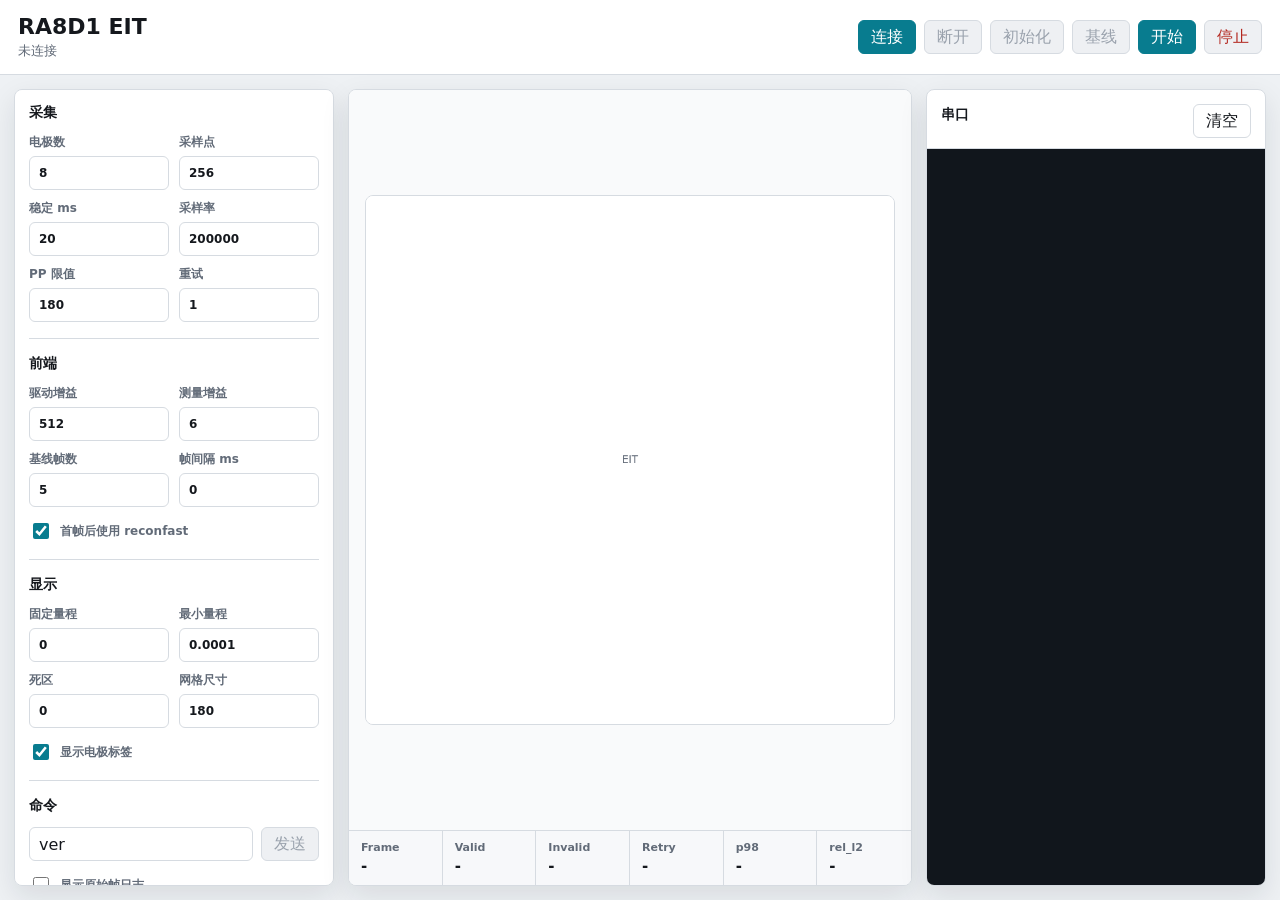
==== host/web-eit/index.html @ 943cfc96 "19:16" ====
<!doctype html>
<html lang="zh-CN">
<head>
  <meta charset="utf-8">
  <meta name="viewport" content="width=device-width, initial-scale=1">
  <title>RA8D1 EIT Web Console</title>
  <link rel="stylesheet" href="styles.css">
</head>
<body>
  <main class="app-shell">
    <header class="topbar">
      <div>
        <h1>RA8D1 EIT</h1>
        <p id="statusText" class="status-text">未连接</p>
      </div>
      <div class="toolbar">
        <button id="connectBtn" type="button">连接</button>
        <button id="disconnectBtn" type="button" disabled>断开</button>
        <button id="initBtn" type="button" disabled>初始化</button>
        <button id="baselineBtn" type="button" disabled>基线</button>
        <button id="startBtn" type="button" disabled>开始</button>
        <button id="stopBtn" type="button" disabled>停止</button>
      </div>
    </header>

    <section class="workspace">
      <aside class="control-panel" aria-label="采集参数">
        <section class="panel-section">
          <h2>采集</h2>
          <div class="grid-form">
            <label>电极数<input id="electrodesInput" type="number" min="4" max="32" step="1" value="8"></label>
            <label>采样点<input id="samplesInput" type="number" min="1" max="4096" step="1" value="256"></label>
            <label>稳定 ms<input id="settleInput" type="number" min="0" max="1000" step="1" value="20"></label>
            <label>采样率<input id="rateInput" type="number" min="1000" step="1000" value="200000"></label>
            <label>PP 限值<input id="ppLimitInput" type="number" min="0" max="1023" step="1" value="180"></label>
            <label>重试<input id="retriesInput" type="number" min="0" max="3" step="1" value="1"></label>
          </div>
        </section>

        <section class="panel-section">
          <h2>前端</h2>
          <div class="grid-form">
            <label>驱动增益<input id="driveGainInput" type="number" min="0" max="1023" step="1" value="512"></label>
            <label>测量增益<input id="measGainInput" type="number" min="0" max="1023" step="1" value="6"></label>
            <label>基线帧数<input id="baselineFramesInput" type="number" min="1" max="50" step="1" value="5"></label>
            <label>帧间隔 ms<input id="intervalInput" type="number" min="0" max="10000" step="50" value="0"></label>
          </div>
          <label class="check-row"><input id="fastModeInput" type="checkbox" checked> 首帧后使用 reconfast</label>
        </section>

        <section class="panel-section">
          <h2>显示</h2>
          <div class="grid-form">
            <label>固定量程<input id="vmaxInput" type="number" min="0" step="0.0001" value="0"></label>
            <label>最小量程<input id="minVmaxInput" type="number" min="0" step="0.0001" value="0.0001"></label>
            <label>死区<input id="deadbandInput" type="number" min="0" step="0.0001" value="0"></label>
            <label>网格尺寸<input id="gridInput" type="number" min="80" max="320" step="10" value="180"></label>
          </div>
          <label class="check-row"><input id="labelsInput" type="checkbox" checked> 显示电极标签</label>
        </section>

        <section class="panel-section">
          <h2>命令</h2>
          <div class="command-row">
            <input id="commandInput" type="text" value="ver" autocomplete="off">
            <button id="sendBtn" type="button" disabled>发送</button>
          </div>
          <label class="check-row"><input id="rawLogInput" type="checkbox"> 显示原始帧日志</label>
        </section>
      </aside>

      <section class="view-panel">
        <div class="canvas-wrap">
          <canvas id="eitCanvas" width="900" height="900"></canvas>
        </div>
        <div class="stats-strip">
          <div><span>Frame</span><strong id="frameStat">-</strong></div>
          <div><span>Valid</span><strong id="validStat">-</strong></div>
          <div><span>Invalid</span><strong id="invalidStat">-</strong></div>
          <div><span>Retry</span><strong id="retryStat">-</strong></div>
          <div><span>p98</span><strong id="p98Stat">-</strong></div>
          <div><span>rel_l2</span><strong id="relL2Stat">-</strong></div>
        </div>
      </section>

      <aside class="log-panel" aria-label="串口日志">
        <div class="log-head">
          <h2>串口</h2>
          <button id="clearLogBtn" type="button">清空</button>
        </div>
        <pre id="serialLog"></pre>
      </aside>
    </section>
  </main>

  <script src="app.js"></script>
</body>
</html>
---- host/web-eit/styles.css ----
:root {
  color-scheme: light;
  --bg: #eef1f4;
  --surface: #ffffff;
  --surface-2: #f7f8fa;
  --text: #15181d;
  --muted: #626b78;
  --line: #d6dbe1;
  --accent: #087c8f;
  --accent-strong: #066777;
  --danger: #b3261e;
  --ok: #146c43;
  --shadow: 0 10px 28px rgba(23, 31, 42, 0.10);
}

* {
  box-sizing: border-box;
}

body {
  margin: 0;
  min-width: 1080px;
  height: 100vh;
  min-height: 100vh;
  overflow: hidden;
  background: var(--bg);
  color: var(--text);
  font-family: ui-sans-serif, system-ui, -apple-system, BlinkMacSystemFont, "Segoe UI", sans-serif;
  letter-spacing: 0;
}

button,
input {
  font: inherit;
}

button {
  height: 34px;
  border: 1px solid var(--line);
  border-radius: 6px;
  padding: 0 12px;
  background: var(--surface);
  color: var(--text);
  cursor: pointer;
}

button:hover:not(:disabled) {
  border-color: var(--accent);
}

button:disabled {
  color: #9aa2ad;
  cursor: not-allowed;
  background: #eef0f3;
}

#connectBtn,
#startBtn {
  background: var(--accent);
  border-color: var(--accent);
  color: #fff;
}

#connectBtn:hover:not(:disabled),
#startBtn:hover:not(:disabled) {
  background: var(--accent-strong);
}

#stopBtn {
  color: var(--danger);
}

input[type="number"],
input[type="text"] {
  width: 100%;
  height: 34px;
  border: 1px solid var(--line);
  border-radius: 6px;
  padding: 0 9px;
  background: #fff;
  color: var(--text);
}

input:focus,
button:focus-visible {
  outline: 2px solid rgba(8, 124, 143, 0.35);
  outline-offset: 1px;
}

.app-shell {
  height: 100vh;
  min-height: 0;
  display: grid;
  grid-template-rows: auto 1fr;
  overflow: hidden;
}

.topbar {
  display: flex;
  align-items: center;
  justify-content: space-between;
  gap: 24px;
  padding: 14px 18px;
  background: var(--surface);
  border-bottom: 1px solid var(--line);
}

.topbar h1 {
  margin: 0;
  font-size: 22px;
  font-weight: 700;
}

.status-text {
  margin: 3px 0 0;
  color: var(--muted);
  font-size: 13px;
}

.toolbar {
  display: flex;
  align-items: center;
  gap: 8px;
}

.workspace {
  display: grid;
  grid-template-columns: 320px minmax(480px, 1fr) 340px;
  gap: 14px;
  padding: 14px;
  min-height: 0;
  overflow: hidden;
}

.control-panel,
.view-panel,
.log-panel {
  min-height: 0;
  background: var(--surface);
  border: 1px solid var(--line);
  border-radius: 8px;
  box-shadow: var(--shadow);
}

.control-panel {
  overflow: auto;
  padding: 14px;
}

.panel-section {
  padding: 0 0 16px;
  margin: 0 0 16px;
  border-bottom: 1px solid var(--line);
}

.panel-section:last-child {
  border-bottom: 0;
  margin-bottom: 0;
  padding-bottom: 0;
}

.panel-section h2,
.log-head h2 {
  margin: 0 0 12px;
  font-size: 14px;
  font-weight: 700;
}

.grid-form {
  display: grid;
  grid-template-columns: 1fr 1fr;
  gap: 10px;
}

label {
  display: grid;
  gap: 5px;
  color: var(--muted);
  font-size: 12px;
  font-weight: 600;
}

.check-row {
  display: flex;
  align-items: center;
  gap: 8px;
  margin-top: 12px;
  min-height: 24px;
}

.check-row input {
  width: 16px;
  height: 16px;
  accent-color: var(--accent);
}

.command-row {
  display: grid;
  grid-template-columns: 1fr auto;
  gap: 8px;
}

.view-panel {
  display: grid;
  grid-template-rows: 1fr auto;
  overflow: hidden;
}

.canvas-wrap {
  min-height: 0;
  display: grid;
  place-items: center;
  padding: 16px;
  background: #f9fafb;
}

#eitCanvas {
  width: min(100%, calc(100vh - 190px));
  max-width: 920px;
  min-width: 460px;
  aspect-ratio: 1;
  height: auto;
  border: 1px solid var(--line);
  border-radius: 8px;
  background: #ffffff;
}

.stats-strip {
  display: grid;
  grid-template-columns: repeat(6, 1fr);
  border-top: 1px solid var(--line);
  background: var(--surface-2);
}

.stats-strip div {
  min-width: 0;
  padding: 10px 12px;
  border-right: 1px solid var(--line);
}

.stats-strip div:last-child {
  border-right: 0;
}

.stats-strip span {
  display: block;
  color: var(--muted);
  font-size: 11px;
  font-weight: 700;
}

.stats-strip strong {
  display: block;
  margin-top: 3px;
  overflow: hidden;
  text-overflow: ellipsis;
  color: var(--text);
  font-size: 15px;
  font-weight: 700;
  white-space: nowrap;
}

.log-panel {
  display: grid;
  grid-template-rows: auto 1fr;
  overflow: hidden;
}

.log-head {
  display: flex;
  align-items: center;
  justify-content: space-between;
  gap: 10px;
  padding: 14px 14px 10px;
  border-bottom: 1px solid var(--line);
}

#serialLog {
  margin: 0;
  padding: 12px 14px;
  overflow: auto;
  min-height: 0;
  height: 100%;
  background: #11161c;
  color: #d5e1ef;
  font: 12px/1.45 ui-monospace, SFMono-Regular, Menlo, Consolas, monospace;
  white-space: pre-wrap;
}

.is-ok {
  color: var(--ok);
}

.is-error {
  color: var(--danger);
}

@media (max-width: 1240px) {
  body {
    min-width: 960px;
  }

  .workspace {
    grid-template-columns: 300px minmax(420px, 1fr);
  }

  .log-panel {
    grid-column: 1 / -1;
    min-height: 240px;
    max-height: 280px;
  }
}
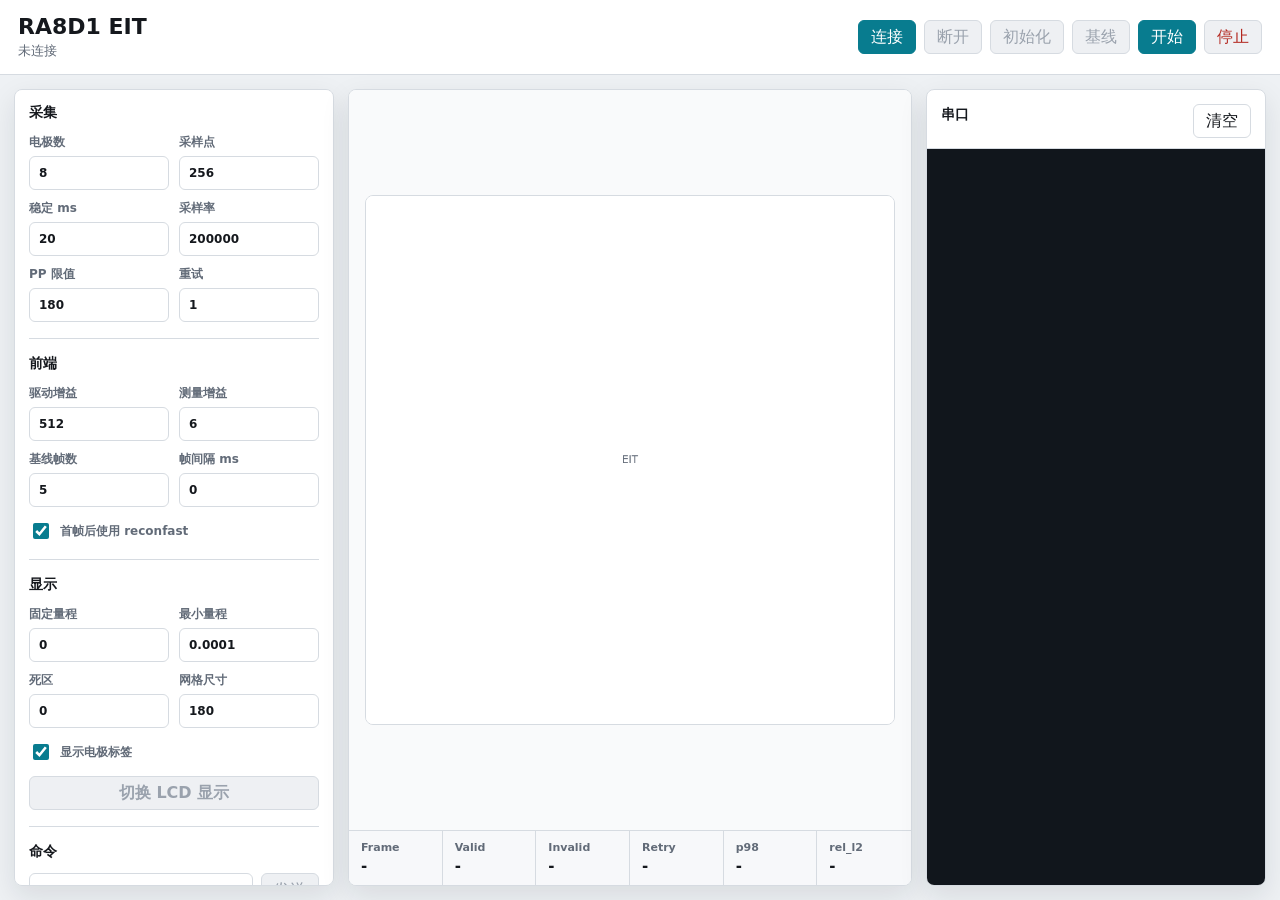
==== commit 86fcf1bb: "refactor" ====
--- a/host/web-eit/index.html
+++ b/host/web-eit/index.html
@@ -57,6 +57,7 @@
             <label>网格尺寸<input id="gridInput" type="number" min="80" max="320" step="10" value="180"></label>
           </div>
           <label class="check-row"><input id="labelsInput" type="checkbox" checked> 显示电极标签</label>
+          <button id="lcdToggleBtn" class="full-width-btn" type="button" disabled>切换 LCD 显示</button>
         </section>
 
         <section class="panel-section">
@@ -72,6 +73,11 @@
       <section class="view-panel">
         <div class="canvas-wrap">
           <canvas id="eitCanvas" width="900" height="900"></canvas>
+        </div>
+        <div id="gestureBar" class="gesture-bar" style="display:none">
+          <span class="gesture-label">手势</span>
+          <strong id="gestureName">-</strong>
+          <span class="gesture-conf" id="gestureConf"></span>
         </div>
         <div class="stats-strip">
           <div><span>Frame</span><strong id="frameStat">-</strong></div>
--- a/host/web-eit/styles.css
+++ b/host/web-eit/styles.css
@@ -194,6 +194,12 @@
   accent-color: var(--accent);
 }
 
+.full-width-btn {
+  width: 100%;
+  margin-top: 12px;
+  font-weight: 600;
+}
+
 .command-row {
   display: grid;
   grid-template-columns: 1fr auto;
@@ -310,3 +316,33 @@
     max-height: 280px;
   }
 }
+
+/* Gesture indicator */
+.gesture-bar {
+  display: flex;
+  align-items: center;
+  gap: 10px;
+  padding: 10px 16px;
+  margin: 8px 0;
+  border: 2px solid var(--line);
+  border-radius: 10px;
+  background: var(--surface-2);
+  transition: all 0.3s ease;
+}
+.gesture-bar .gesture-label {
+  font-size: 13px;
+  color: var(--muted);
+  text-transform: uppercase;
+  letter-spacing: 0.05em;
+}
+.gesture-bar strong {
+  font-size: 22px;
+  font-weight: 700;
+  text-transform: uppercase;
+  letter-spacing: 0.08em;
+}
+.gesture-bar .gesture-conf {
+  font-size: 16px;
+  font-weight: 600;
+  margin-left: auto;
+}
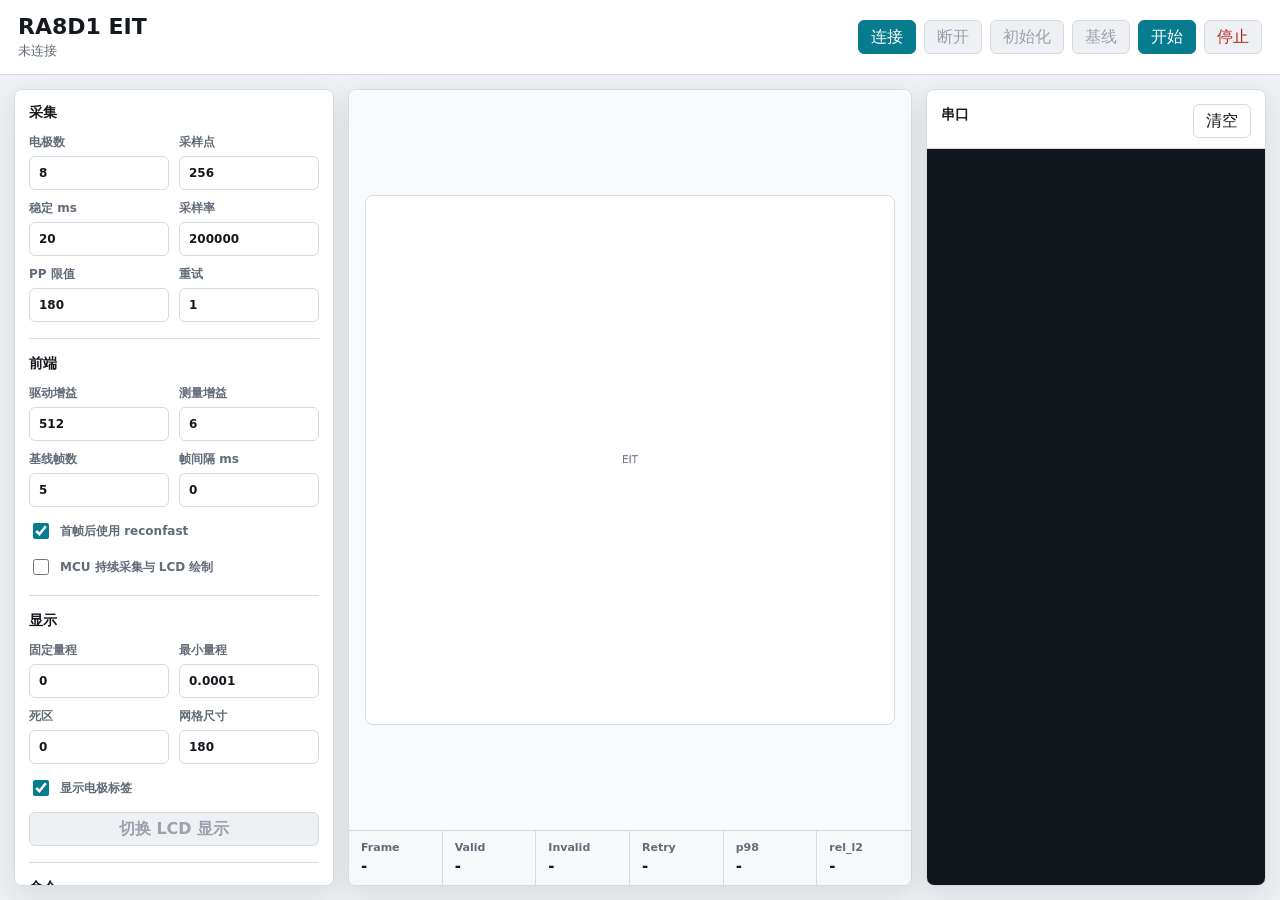
==== commit fe1511d7: "feat: sin gen" ====
--- a/host/web-eit/index.html
+++ b/host/web-eit/index.html
@@ -46,6 +46,7 @@
             <label>帧间隔 ms<input id="intervalInput" type="number" min="0" max="10000" step="50" value="0"></label>
           </div>
           <label class="check-row"><input id="fastModeInput" type="checkbox" checked> 首帧后使用 reconfast</label>
+          <label class="check-row"><input id="mcuContinuousInput" type="checkbox"> MCU 持续采集与 LCD 绘制</label>
         </section>
 
         <section class="panel-section">
